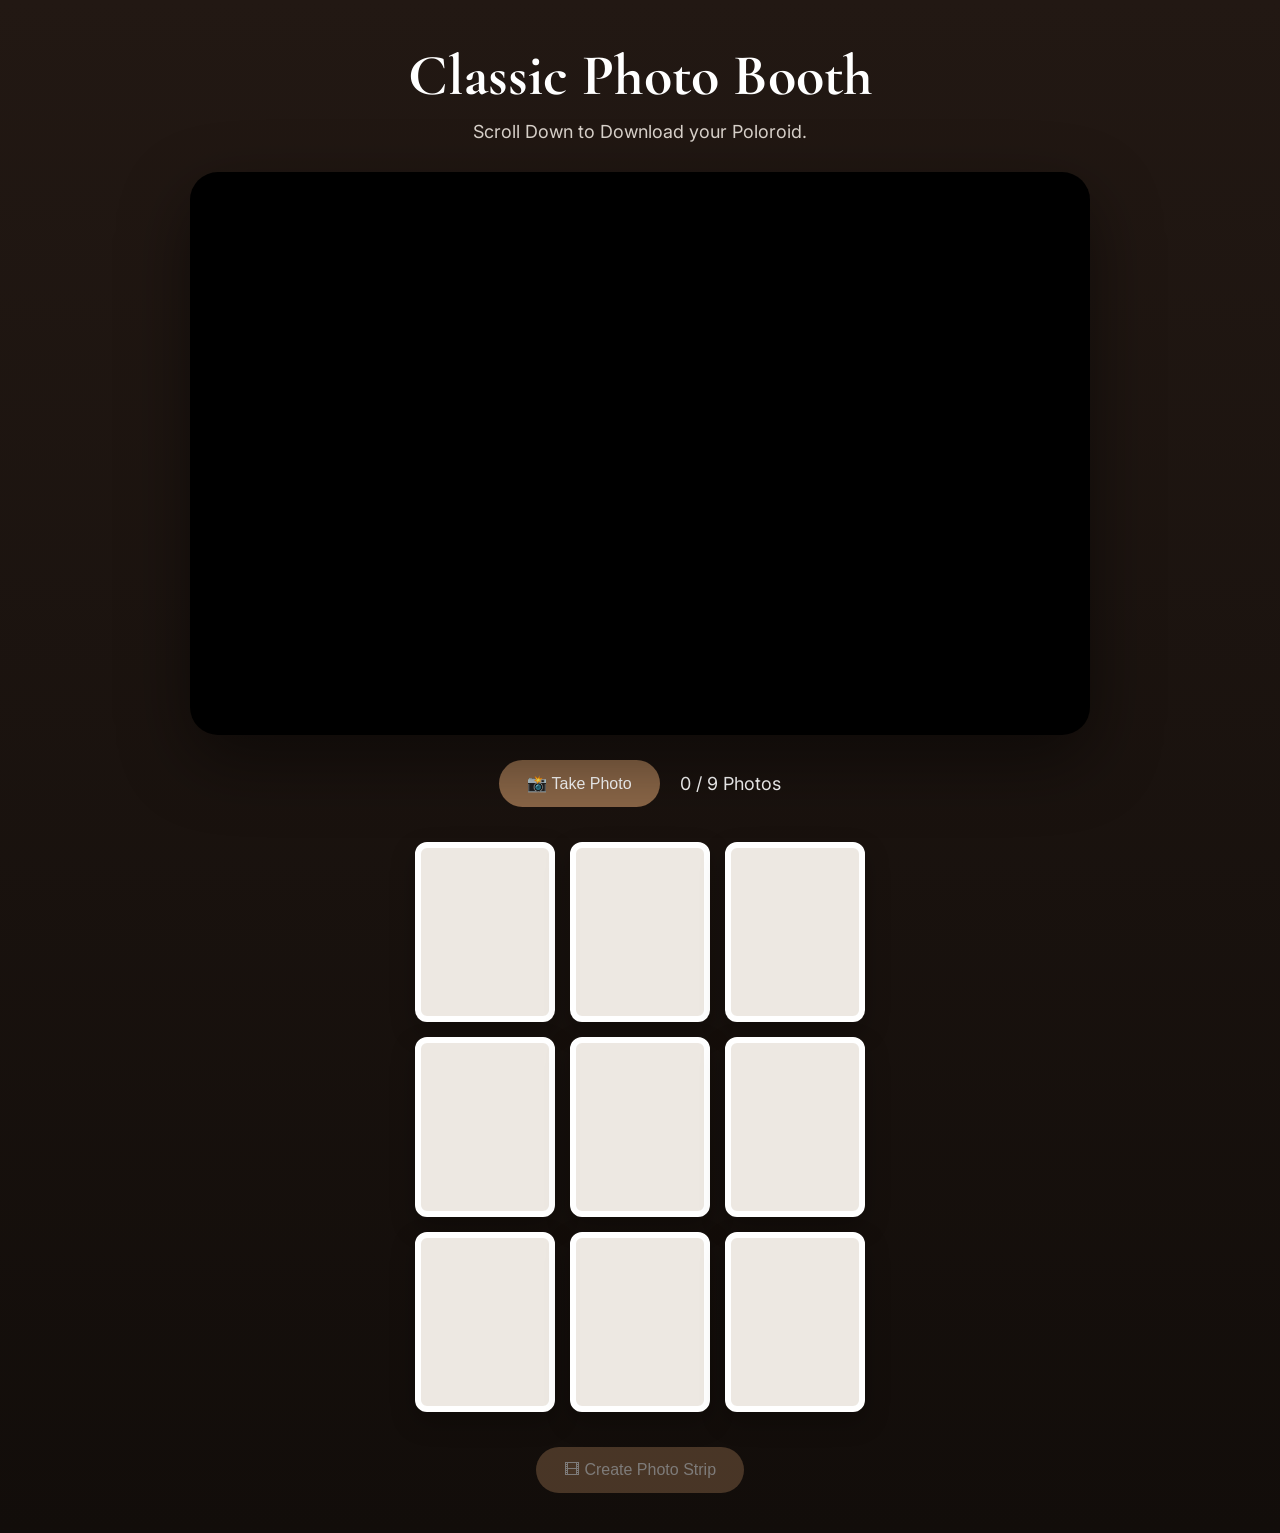
==== index.html @ 1d6d0982 "Rename photobooth.html to index.html" ====
<!DOCTYPE html>
<html lang="en">

<head>

    <meta charset="UTF-8">
    <meta name="viewport" content="width=device-width, initial-scale=1.0">

    <title>Vintage Photo Booth</title>

    <link rel="stylesheet" href="photobooth.css">

    <link href="https://fonts.googleapis.com/css2?family=Cormorant+Garamond:wght@400;600&family=Inter:wght@300;400&display=swap" rel="stylesheet">

</head>

<body>

<div id="booth">

    <div id="header">

        <h1>Classic Photo Booth</h1>

        <p>
            Scroll Down to Download your Poloroid.
        </p>

    </div>


    <!-- CAMERA -->

    <div id="cameraBox">

        <video
            id="camera"
            autoplay
            playsinline
            muted
        ></video>

        <canvas id="captureCanvas"></canvas>

        <div id="flash"></div>

        <div id="countdown"></div>

    </div>


    <!-- CONTROLS -->

    <div id="controls">

        <button id="captureBtn">
            📸 Take Photo
        </button>

        <span id="counter">
            0 / 9 Photos
        </span>

    </div>


    <!-- PREVIEW GRID -->

    <div id="previewGrid">

        <div class="preview"></div>
        <div class="preview"></div>
        <div class="preview"></div>

        <div class="preview"></div>
        <div class="preview"></div>
        <div class="preview"></div>

        <div class="preview"></div>
        <div class="preview"></div>
        <div class="preview"></div>

    </div>


    <!-- ACTION BUTTONS -->

    <div id="actions">

        <button id="createStripBtn" disabled>

            🎞 Create Photo Strip

        </button>

        <button id="downloadBtn" style="display:none;">

            ⬇ Download

        </button>


    </div>


    <!-- FINAL STRIP -->

    <div id="stripContainer">

        <canvas id="stripCanvas"></canvas>

    </div>

</div>

<script src="https://cdnjs.cloudflare.com/ajax/libs/gsap/3.12.5/gsap.min.js"></script>

<script src="photobooth.js"></script>

</body>

</html>
---- photobooth.css ----
/* =====================================
   RESET
===================================== */

*{
    margin:0;
    padding:0;
    box-sizing:border-box;
}

body{

    font-family:"Inter",sans-serif;

    background:linear-gradient(180deg,#221813,#120d0a);

    color:white;

    overflow-x:hidden;

}


/* =====================================
   MAIN
===================================== */

#booth{

    width:100%;

    min-height:100vh;

    padding:40px;

    display:flex;

    flex-direction:column;

    align-items:center;

}


/* =====================================
   HEADER
===================================== */

#header{

    text-align:center;

    margin-bottom:30px;

}

#header h1{

    font-family:"Cormorant Garamond",serif;

    font-size:58px;

    margin-bottom:10px;

}

#header p{

    font-size:18px;

    color:#d9d2cb;

}


/* =====================================
   CAMERA
===================================== */

#cameraBox{

    position:relative;

    width:900px;

    max-width:95%;

    aspect-ratio:16/10;

    overflow:hidden;

    border-radius:28px;

    background:black;

    box-shadow:

    0 25px 70px rgba(0,0,0,.45);

}


/* LIVE CAMERA */

#camera{

    width:100%;

    height:100%;

    object-fit:cover;

    transform:scaleX(-1);

}

/* Hidden Canvas */

#captureCanvas{

    display:none;

}


/* =====================================
   FLASH
===================================== */

#flash{

    position:absolute;

    inset:0;

    background:white;

    opacity:0;

    pointer-events:none;

}


/* =====================================
   COUNTDOWN
===================================== */

#countdown{

    position:absolute;

    inset:0;

    display:flex;

    justify-content:center;

    align-items:center;

    font-size:120px;

    font-weight:bold;

    color:white;

    text-shadow:

    0 0 30px black;

}


/* =====================================
   CONTROLS
===================================== */

#controls{

    margin-top:25px;

    display:flex;

    gap:20px;

    align-items:center;

    flex-wrap:wrap;

    justify-content:center;

}

button{

    border:none;

    cursor:pointer;

    border-radius:40px;

    padding:14px 28px;

    font-size:16px;

    transition:.3s;

    background:#8b6748;

    color:white;

}

button:hover{

    background:#a57c58;

    transform:translateY(-3px);

}

#counter{

    font-size:18px;

}


/* =====================================
   PREVIEW GRID
===================================== */

#previewGrid{

    margin-top:35px;

    display:grid;

    grid-template-columns:repeat(3,140px);

    gap:15px;

}

.preview{

    width:140px;

    height:180px;

    background:#ede8e2;

    border-radius:12px;

    overflow:hidden;

    border:6px solid white;

    box-shadow:

    0 10px 25px rgba(0,0,0,.25);

}

.preview img{

    width:100%;

    height:100%;

    object-fit:cover;

}


/* =====================================
   ACTIONS
===================================== */

#actions{

    margin-top:35px;

    display:flex;

    flex-wrap:wrap;

    gap:15px;

    justify-content:center;

}

#createStripBtn:disabled{

    opacity:.45;

    cursor:not-allowed;

}


/* =====================================
   PHOTO STRIP
===================================== */

#stripContainer{

    margin-top:45px;

    display:none;

    justify-content:center;

}

#stripCanvas{

    background:white;

    border-radius:18px;

    padding:15px;

    box-shadow:

    0 20px 50px rgba(0,0,0,.45);

}


/* =====================================
   MOBILE
===================================== */

@media(max-width:900px){

    #header h1{

        font-size:42px;

    }

    #cameraBox{

        width:100%;

    }

    #previewGrid{

        grid-template-columns:repeat(3,90px);

        gap:10px;

    }

    .preview{

        width:90px;

        height:120px;

    }

    button{

        width:100%;

    }

    #actions{

        width:100%;

    }

}
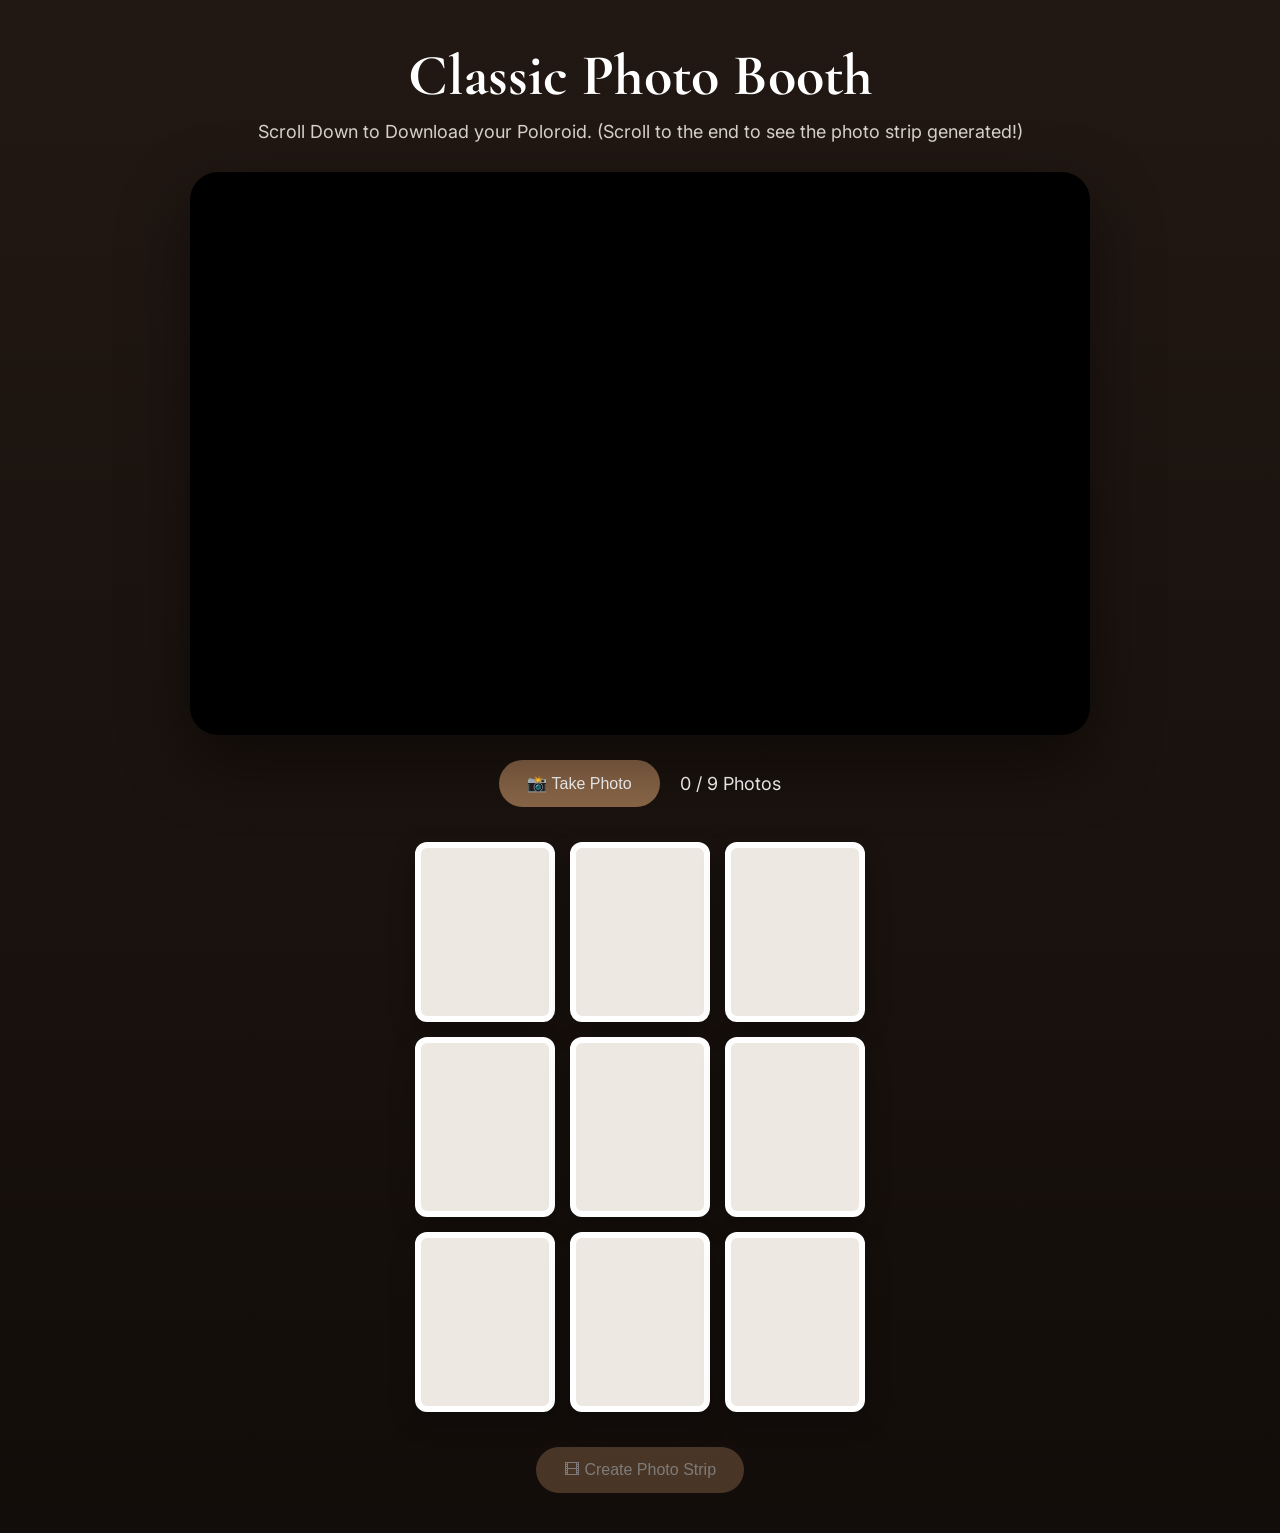
==== commit 153dcd86: "Update index.html" ====
--- a/index.html
+++ b/index.html
@@ -23,7 +23,7 @@
         <h1>Classic Photo Booth</h1>
 
         <p>
-            Scroll Down to Download your Poloroid.
+            Scroll Down to Download your Poloroid. (Scroll to the end to see the photo strip generated!)
         </p>
 
     </div>
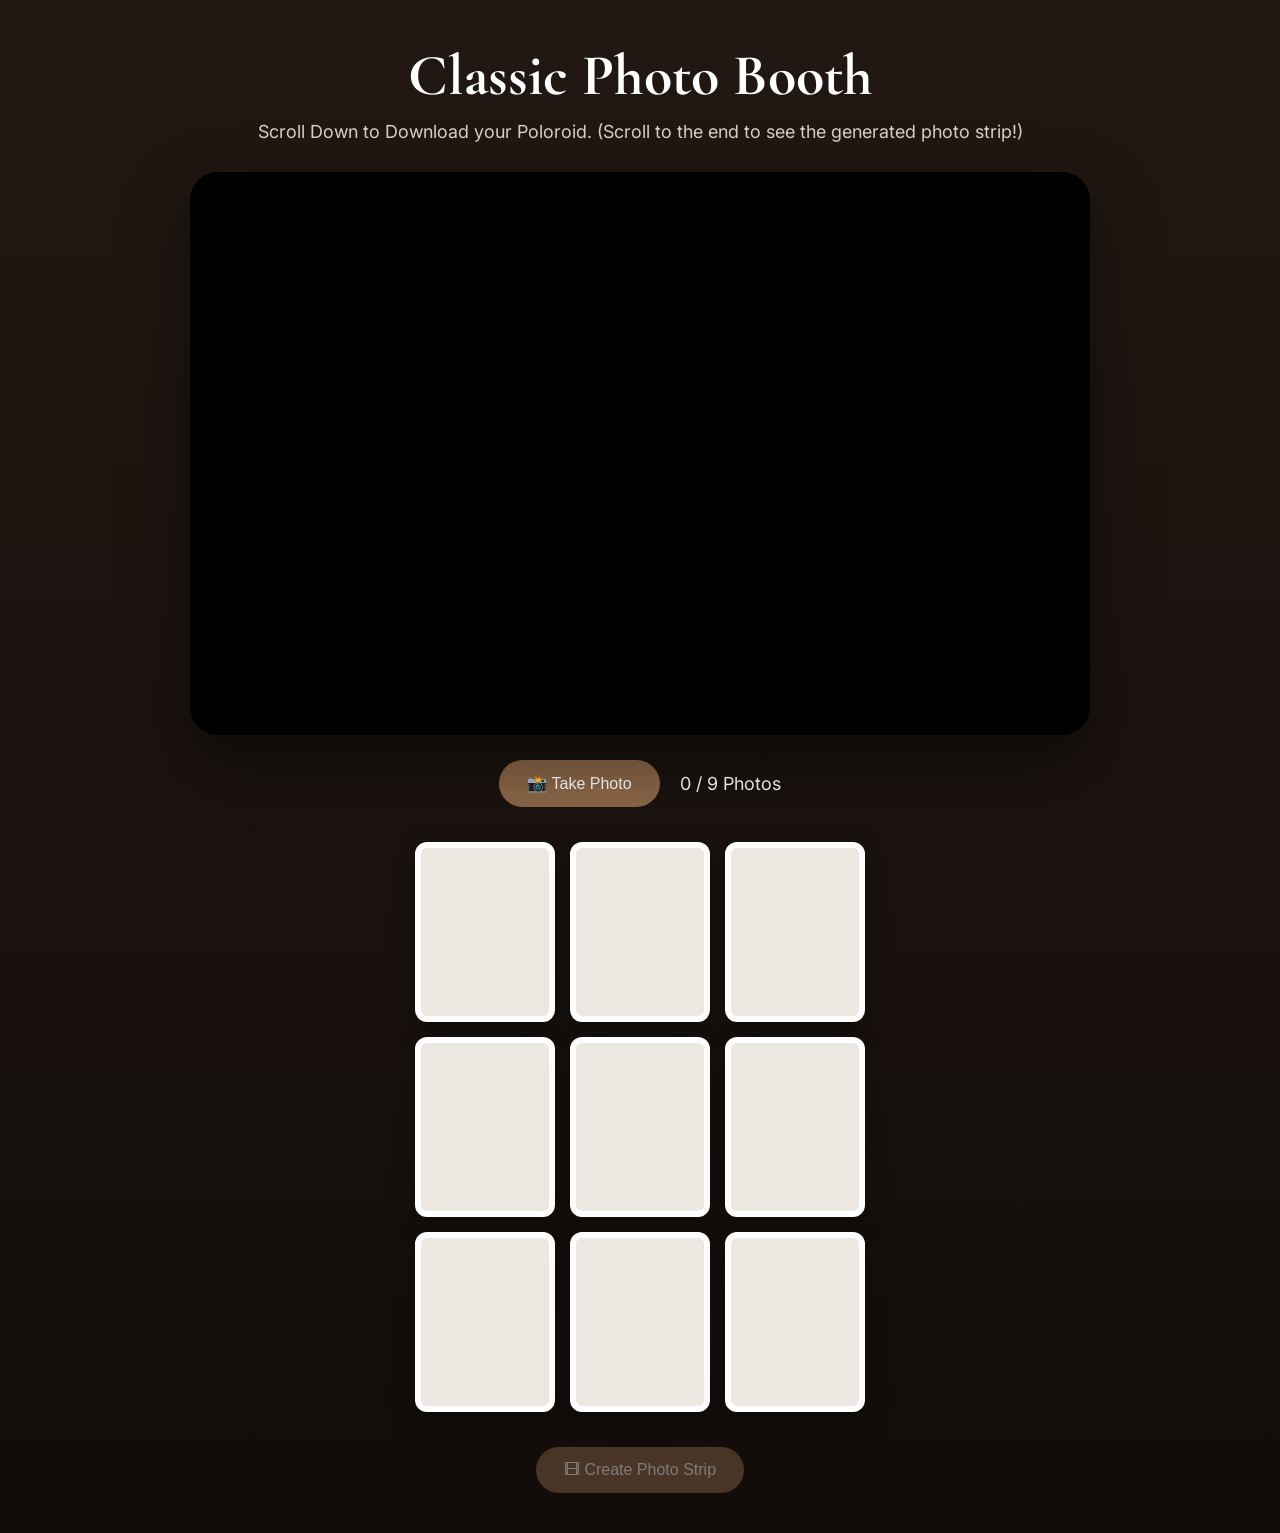
==== commit 4447c8c7: "Update index.html" ====
--- a/index.html
+++ b/index.html
@@ -23,7 +23,7 @@
         <h1>Classic Photo Booth</h1>
 
         <p>
-            Scroll Down to Download your Poloroid. (Scroll to the end to see the photo strip generated!)
+            Scroll Down to Download your Poloroid. (Scroll to the end to see the generated photo strip!)
         </p>
 
     </div>
